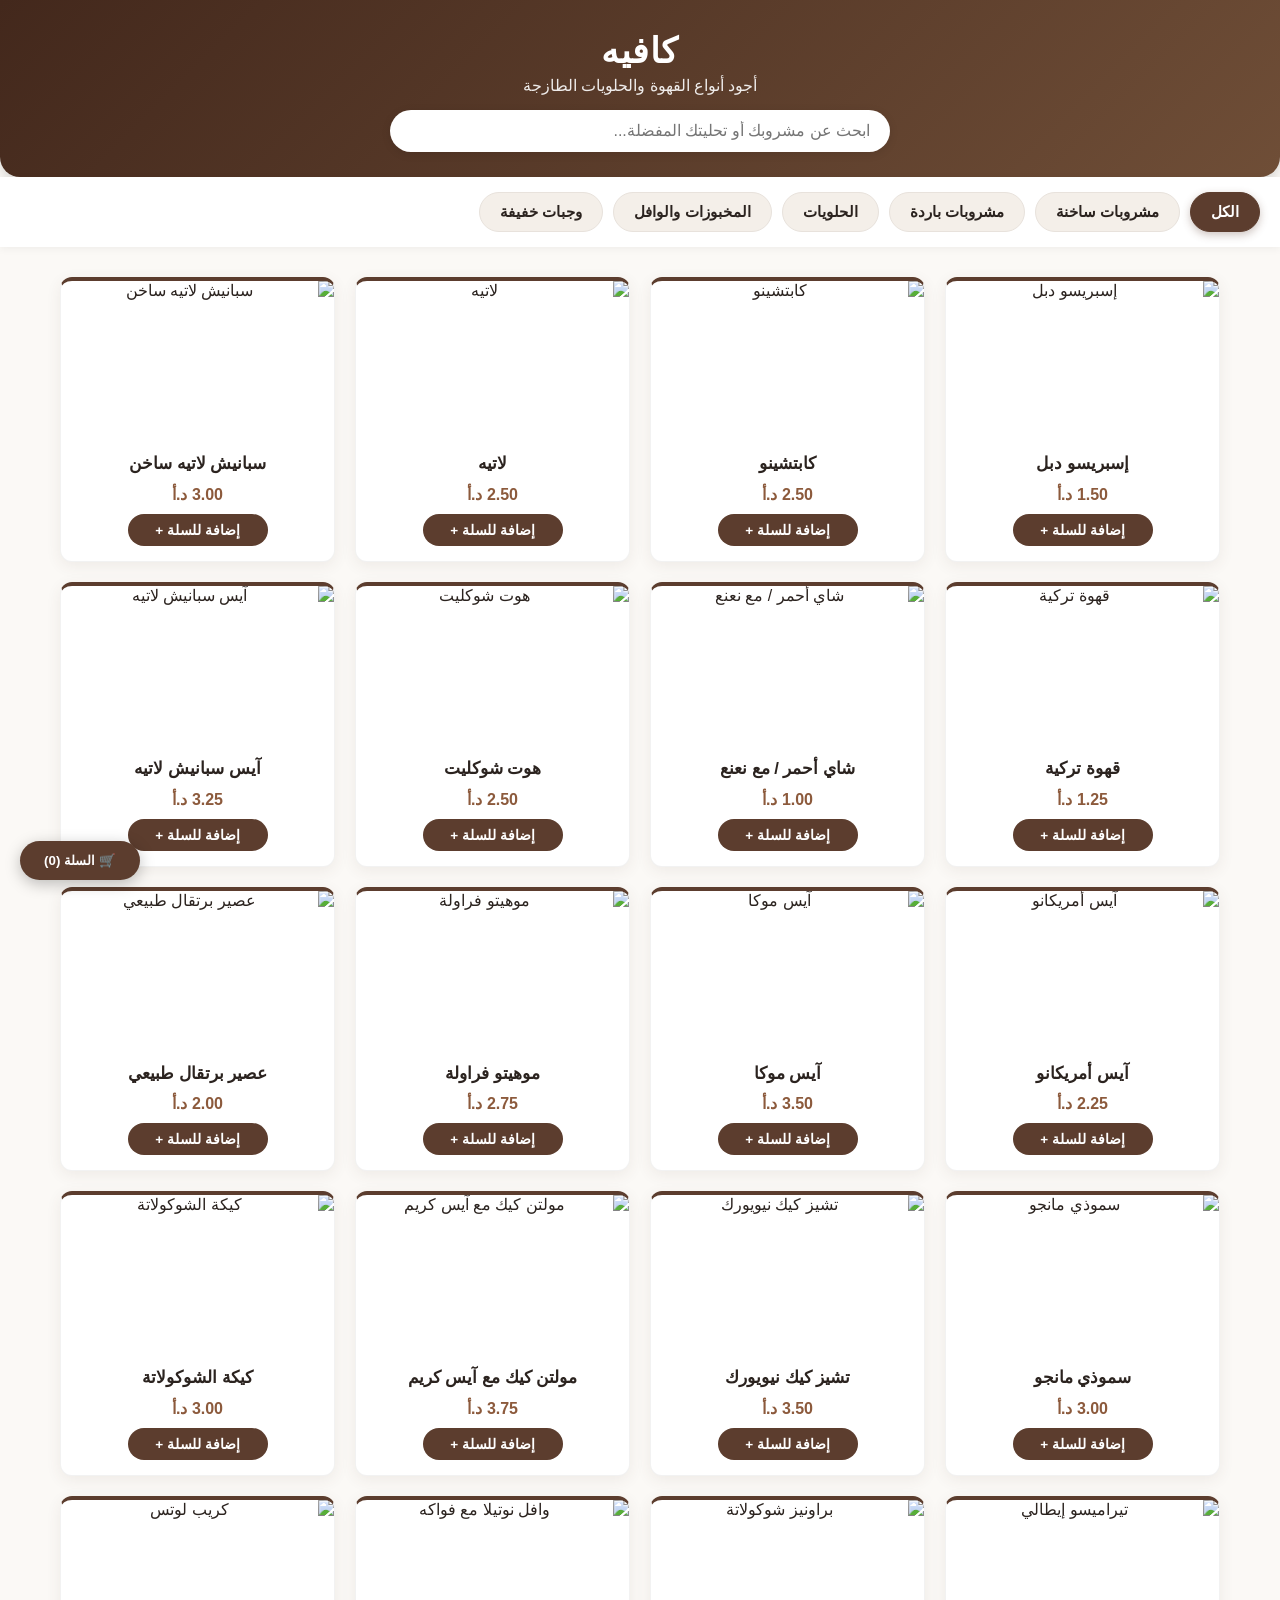
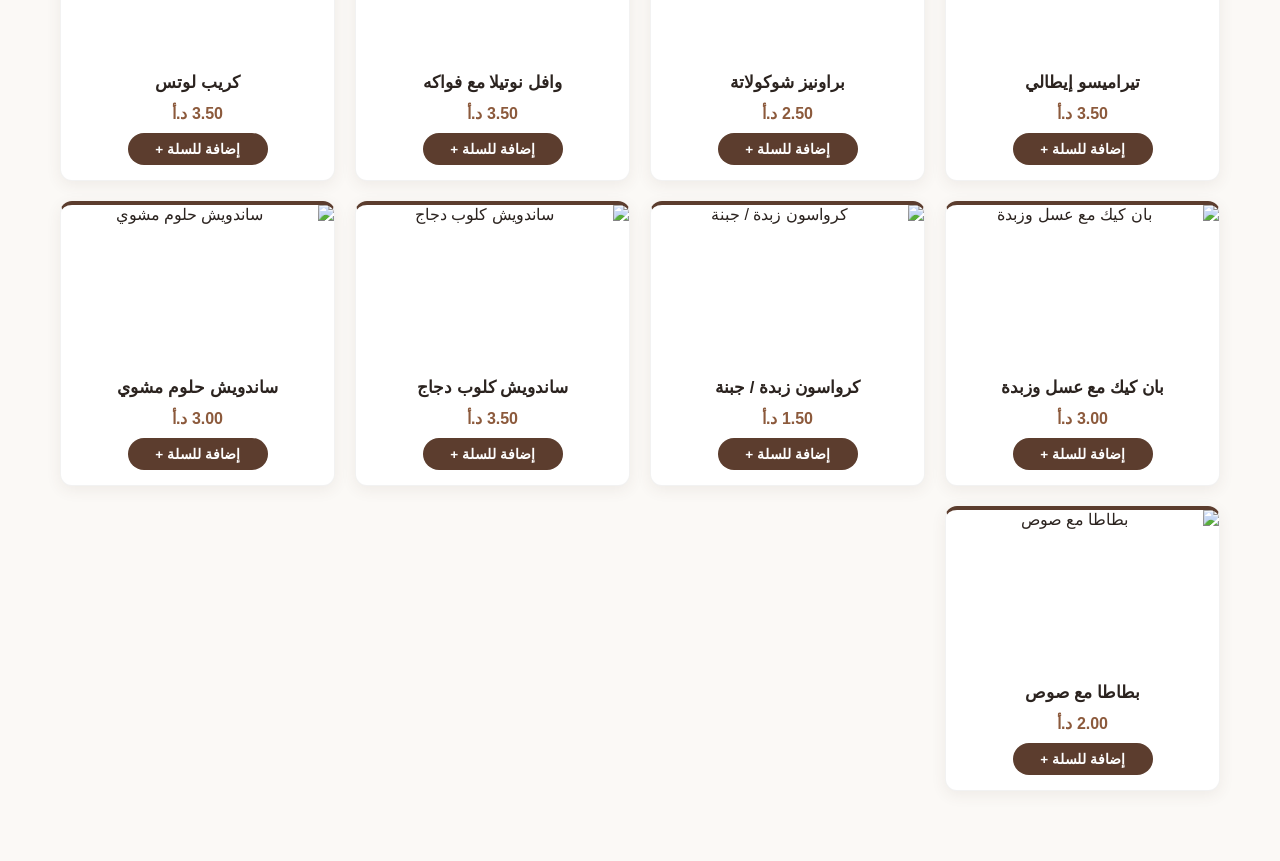
==== index.html @ 835d7e79 "Add files via upload" ====
<!DOCTYPE html>
<html lang="ar" dir="rtl">
<head>
    <meta charset="UTF-8">
    <meta name="viewport" content="width=device-width, initial-scale=1.0">
    <title>كافيه   - المنيو الإلكتروني</title>
    <link rel="stylesheet" href="style.css">
</head>
<body>

    <!-- الهيدر وشريط البحث -->
    <header class="main-header">
        <h1 class="restaurant-name">كافيه </h1>
        <p class="slogan">أجود أنواع القهوة والحلويات الطازجة</p>
        <div class="search-box">
            <input type="text" id="searchInput" placeholder="ابحث عن مشروبك أو تحليتك المفضلة...">
        </div>
    </header>

    <!-- شريط التبويبات للأقسام -->
    <nav class="categories-nav">
        <button class="nav-btn active" onclick="filterCategory('all', event)">الكل</button>
        <button class="nav-btn" onclick="filterCategory('hot_drinks', event)">مشروبات ساخنة</button>
        <button class="nav-btn" onclick="filterCategory('cold_drinks', event)">مشروبات باردة</button>
        <button class="nav-btn" onclick="filterCategory('desserts', event)">الحلويات</button>
        <button class="nav-btn" onclick="filterCategory('bakery', event)">المخبوزات والوافل</button>
        <button class="nav-btn" onclick="filterCategory('snack', event)">وجبات خفيفة</button>
    </nav>

    <!-- شبكة عرض الكروت -->
    <main class="menu-container" id="menuContainer"></main>

    <!-- زر السلة العائم -->
    <button class="cart-floating-btn" onclick="toggleCart()">
        🛒 السلة (<span id="cartCount">0</span>)
    </button>

    <!-- نافذة السلة المنبثقة -->
    <div class="cart-modal" id="cartModal">
        <div class="cart-content">
            <div class="cart-header">
                <h2>سلة الطلبات</h2>
                <button class="close-btn" onclick="toggleCart()">&times;</button>
            </div>
            
            <div class="cart-items" id="cartItemsContainer">
                <p class="empty-msg">السلة فارغة حالياً</p>
            </div>

            <div class="cart-footer">
                <div class="total-price">
                    <span>المجموع:</span>
                    <span id="totalAmount">0.00 د.أ</span>
                </div>
                
                <div id="checkoutSection" style="margin-top: 15px;">
                    <label for="paymentMethod" style="display:block; margin-bottom: 5px; font-weight:bold; font-size:0.9rem;">طريقة الدفع:</label>
                    <select id="paymentMethod" onchange="handlePaymentChange()" style="width:100%; padding:10px; border-radius:8px; border:1px solid #ccc; margin-bottom:10px; outline:none; font-size:0.9rem;">
                        <option value="cash">💵 نقداً (عند الطاولة / الاستلام)</option>
                        <option value="cliq">📱 كليك (CliQ)</option>
                    </select>

                    <!-- صندوق معلومات تحويل كليك بالاسم المستعار والرقم المشوش -->
                    <div id="cliqNotice" style="display: none; background-color: #fcf8f2; border: 1px dashed #8c5a3c; padding: 12px; border-radius: 8px; font-size: 0.85rem; color: #5a3825; margin-bottom: 12px; text-align: right; line-height: 1.6;">
                        📌 <b>تفاصيل التحويل عبر كليك (CliQ):</b><br>
                        • الاسم المستعار (Alias): <b id="cliqAliasText">MYCAFE</b><br>
                        • الرقم للتحويل: <span class="blurred-number">078*****91</span> 
                        <button type="button" onclick="copyCliqNumber()" style="background:#8c5a3c; color:white; border:none; border-radius:4px; padding:3px 8px; cursor:pointer; font-size:0.75rem; margin-right:5px; font-family:inherit;">📋 نسخ الرقم</button><br>
                        <small style="color: #666;">* اضغط نسخ الرقم للتحويل من تطبيق البنك، ثم أرفق الوصل بعد إرسال الطلب.</small>
                    </div>

                    <button class="whatsapp-btn" onclick="sendToWhatsApp()">
                        📲 إرسال الطلب عبر الواتس أب
                    </button>
                </div>
            </div>
        </div>
    </div>

    <script src="script.js"></script>
</body>
</html>
---- style.css ----
/* --- 1. الإعدادات العامة والخطوط --- */
:root {
    --primary-color: #5c3d2e;       /* بني دافئ مميز للكافيهات */
    --primary-hover: #43281c;
    --accent-color: #8c5a3c;
    --bg-light: #fbf9f6;            /* خلفية كريمية دافئة */
    --card-bg: #ffffff;
    --text-dark: #2b231f;
    --text-muted: #7d6e65;
    --border-color: #e8e2dc;
    --shadow: 0 4px 15px rgba(92, 61, 46, 0.08);
    --radius: 12px;
}

* {
    box-sizing: border-box;
    margin: 0;
    padding: 0;
    font-family: 'Segoe UI', Tahoma, Geneva, Verdana, sans-serif;
}

body {
    background-color: var(--bg-light);
    color: var(--text-dark);
    direction: rtl;
    padding-bottom: 40px;
}

/* --- 2. الهيدر وشريط البحث --- */
.main-header {
    background: linear-gradient(135deg, #43281c, #6f4e37);
    color: #ffffff;
    text-align: center;
    padding: 30px 15px 25px;
    box-shadow: 0 4px 12px rgba(0, 0, 0, 0.15);
    border-bottom-left-radius: 20px;
    border-bottom-right-radius: 20px;
}

.restaurant-name {
    font-size: 2.2rem;
    font-weight: 800;
    margin-bottom: 5px;
    letter-spacing: 0.5px;
}

.slogan {
    font-size: 1rem;
    opacity: 0.9;
    font-weight: 300;
    margin-bottom: 15px;
}

.search-box {
    max-width: 500px;
    margin: 0 auto;
}

.search-box input {
    width: 100%;
    padding: 12px 20px;
    font-size: 1rem;
    border: none;
    border-radius: 25px;
    outline: none;
    box-shadow: 0 2px 10px rgba(0, 0, 0, 0.1);
    transition: all 0.3s ease;
}

.search-box input:focus {
    box-shadow: 0 4px 15px rgba(0, 0, 0, 0.2);
    transform: scale(1.02);
}

/* --- 3. شريط التبويبات للأقسام --- */
.categories-nav {
    display: flex;
    justify-content: flex-start;
    align-items: center;
    gap: 10px;
    padding: 15px 20px;
    overflow-x: auto;
    white-space: nowrap;
    background-color: #ffffff;
    box-shadow: 0 2px 8px rgba(0, 0, 0, 0.05);
    position: sticky;
    top: 0;
    z-index: 100;
    -webkit-overflow-scrolling: touch;
    -ms-overflow-style: none;
    scrollbar-width: none;
}

.categories-nav::-webkit-scrollbar {
    display: none;
}

.nav-btn {
    background-color: #f4efe9;
    color: var(--text-dark);
    border: 1px solid var(--border-color);
    padding: 10px 20px;
    border-radius: 20px;
    font-size: 0.95rem;
    font-weight: 600;
    cursor: pointer;
    transition: all 0.3s ease;
    flex-shrink: 0;
}

.nav-btn:hover {
    background-color: #e8dfd5;
}

.nav-btn.active {
    background-color: var(--primary-color);
    color: #ffffff;
    border-color: var(--primary-color);
    box-shadow: 0 3px 8px rgba(92, 61, 46, 0.3);
}

/* --- 4. شبكة عرض الكروت --- */
.menu-container {
    max-width: 1200px;
    margin: 30px auto;
    padding: 0 20px;
    display: grid;
    grid-template-columns: repeat(auto-fill, minmax(220px, 1fr));
    gap: 20px;
}

/* --- 5. كروت الأصناف والتنسيق الداخلي --- */
.menu-card {
    background-color: var(--card-bg);
    border-radius: var(--radius);
    padding: 0 0 15px 0;
    text-align: center;
    box-shadow: var(--shadow);
    border: 1px solid rgba(0, 0, 0, 0.05);
    border-top: 4px solid var(--primary-color);
    transition: transform 0.3s ease, box-shadow 0.3s ease;
    display: flex;
    flex-direction: column;
    overflow: hidden;
}

.menu-card:hover {
    transform: translateY(-5px);
    box-shadow: 0 8px 25px rgba(0, 0, 0, 0.12);
}

.card-image-container {
    width: 100%;
    height: 160px;
    overflow: hidden;
    margin-bottom: 12px;
}

.item-img {
    width: 100%;
    height: 100%;
    object-fit: cover;
    display: block;
    transition: transform 0.3s ease;
}

.menu-card:hover .item-img {
    transform: scale(1.05);
}

.card-body {
    padding: 0 12px;
    display: flex;
    flex-direction: column;
    align-items: center;
    justify-content: space-between;
    flex-grow: 1;
    gap: 8px;
}

.menu-card h3, .card-body h3 {
    font-size: 1.05rem;
    color: var(--text-dark);
    font-weight: 700;
    line-height: 1.3;
    margin: 0;
}

.item-price {
    font-size: 1rem;
    font-weight: bold;
    color: var(--accent-color);
    margin: 2px 0;
}

.add-to-cart-btn {
    background-color: var(--primary-color);
    color: white;
    border: none;
    padding: 8px 16px;
    border-radius: 20px;
    font-size: 0.85rem;
    font-weight: 600;
    cursor: pointer;
    transition: background 0.2s ease, transform 0.1s ease;
    width: 100%;
    max-width: 140px;
}

.add-to-cart-btn:hover {
    background-color: var(--primary-hover);
}

.add-to-cart-btn:active {
    transform: scale(0.97);
}

/* --- 6. زر السلة العائم والنافذة المنبثقة --- */
.cart-floating-btn {
    position: fixed;
    bottom: 20px;
    left: 20px;
    background-color: var(--primary-color);
    color: white;
    padding: 12px 24px;
    border-radius: 30px;
    font-weight: bold;
    box-shadow: 0 4px 15px rgba(0, 0, 0, 0.25);
    cursor: pointer;
    border: none;
    z-index: 999;
    transition: transform 0.2s ease, background 0.2s ease;
}

.cart-floating-btn:hover {
    background-color: var(--primary-hover);
    transform: scale(1.05);
}

.cart-modal {
    position: fixed !important;
    top: 0 !important;
    left: 0 !important;
    width: 100vw !important;
    height: 100vh !important;
    background: rgba(0, 0, 0, 0.75) !important;
    display: none;
    justify-content: flex-end;
    z-index: 99999 !important;
}

.cart-modal.active {
    display: flex !important;
}

.cart-content {
    background-color: #ffffff !important;
    width: 100%;
    max-width: 400px;
    height: 100%;
    display: flex;
    flex-direction: column;
    padding: 20px;
    box-shadow: -5px 0 25px rgba(0, 0, 0, 0.3);
    overflow-y: auto;
    position: relative;
    z-index: 100000 !important;
}

.cart-header {
    display: flex;
    justify-content: space-between;
    align-items: center;
    border-bottom: 1px solid #eee;
    padding-bottom: 10px;
}

.close-btn {
    background: none;
    border: none;
    font-size: 1.5rem;
    line-height: 1;
    cursor: pointer;
    color: var(--text-muted);
    transition: color 0.2s ease;
}

.close-btn:hover {
    color: var(--primary-color);
}

.cart-items {
    flex: 1;
    overflow-y: auto;
    margin: 15px 0;
    min-height: 120px;
}

.cart-item {
    display: flex;
    justify-content: space-between;
    align-items: center;
    padding: 10px 0;
    border-bottom: 1px solid #f0f0f0;
}

.cart-item-info h4 {
    font-size: 0.95rem;
    margin-bottom: 3px;
}

.cart-item-price {
    font-size: 0.85rem;
    color: var(--accent-color);
    font-weight: bold;
}

.quantity-controls {
    display: flex;
    align-items: center;
    gap: 8px;
}

.quantity-controls button {
    background: #f4efe9;
    border: 1px solid #ccc;
    width: 28px;
    height: 28px;
    border-radius: 50%;
    cursor: pointer;
    font-weight: bold;
    display: flex;
    align-items: center;
    justify-content: center;
    transition: background 0.2s ease;
}

.quantity-controls button:hover {
    background: #e0d7cd;
}

.cart-footer {
    border-top: 2px solid #eee;
    padding-top: 15px;
}

.total-price {
    display: flex;
    justify-content: space-between;
    font-size: 1.1rem;
    font-weight: bold;
    color: var(--text-dark);
}

.empty-msg {
    text-align: center;
    color: var(--text-muted);
    margin-top: 40px;
}

/* --- 7. قسم الخيارات للواتس والدفع وتنسيق التغبيش --- */
#checkoutSection {
    margin-top: 15px;
    border-top: 1px solid var(--border-color);
    padding-top: 12px;
}

#checkoutSection select {
    width: 100%;
    padding: 10px;
    border-radius: 8px;
    border: 1px solid var(--border-color);
    font-size: 0.9rem;
    outline: none;
    background-color: var(--bg-light);
    color: var(--text-dark);
    margin-bottom: 10px;
}

/* التنسيق الخاص بالرقم المشوش */
.blurred-number {
    filter: blur(3px);
    user-select: none;
    display: inline-block;
    font-weight: bold;
    direction: ltr;
    letter-spacing: 1px;
}

.whatsapp-btn {
    width: 100%;
    background-color: #25D366;
    color: white;
    border: none;
    padding: 12px;
    font-size: 1rem;
    font-weight: bold;
    border-radius: 25px;
    cursor: pointer;
    display: flex;
    align-items: center;
    justify-content: center;
    gap: 8px;
    transition: background 0.2s ease, transform 0.1s ease;
}

.whatsapp-btn:hover {
    background-color: #1eb954;
}

.whatsapp-btn:active {
    transform: scale(0.98);
}

/* --- 8. التجاوب للشاشات الصغيرة (الجوال) --- */
@media (max-width: 600px) {
    .restaurant-name {
        font-size: 1.75rem;
    }

    .slogan {
        font-size: 0.88rem;
    }

    .main-header {
        padding: 20px 12px 15px;
        border-radius: 0 0 15px 15px;
    }

    .nav-btn {
        padding: 8px 16px;
        font-size: 0.88rem;
    }

    .menu-container {
        grid-template-columns: repeat(2, 1fr);
        gap: 12px;
        padding: 0 10px;
        margin: 20px auto;
    }

    .menu-card {
        padding-bottom: 12px;
        border-radius: 10px;
    }

    .card-image-container {
        height: 130px;
        margin-bottom: 8px;
    }

    .menu-card h3, .card-body h3 {
        font-size: 0.9rem;
        word-break: break-word;
    }

    .add-to-cart-btn {
        padding: 6px 10px;
        font-size: 0.8rem;
    }
}
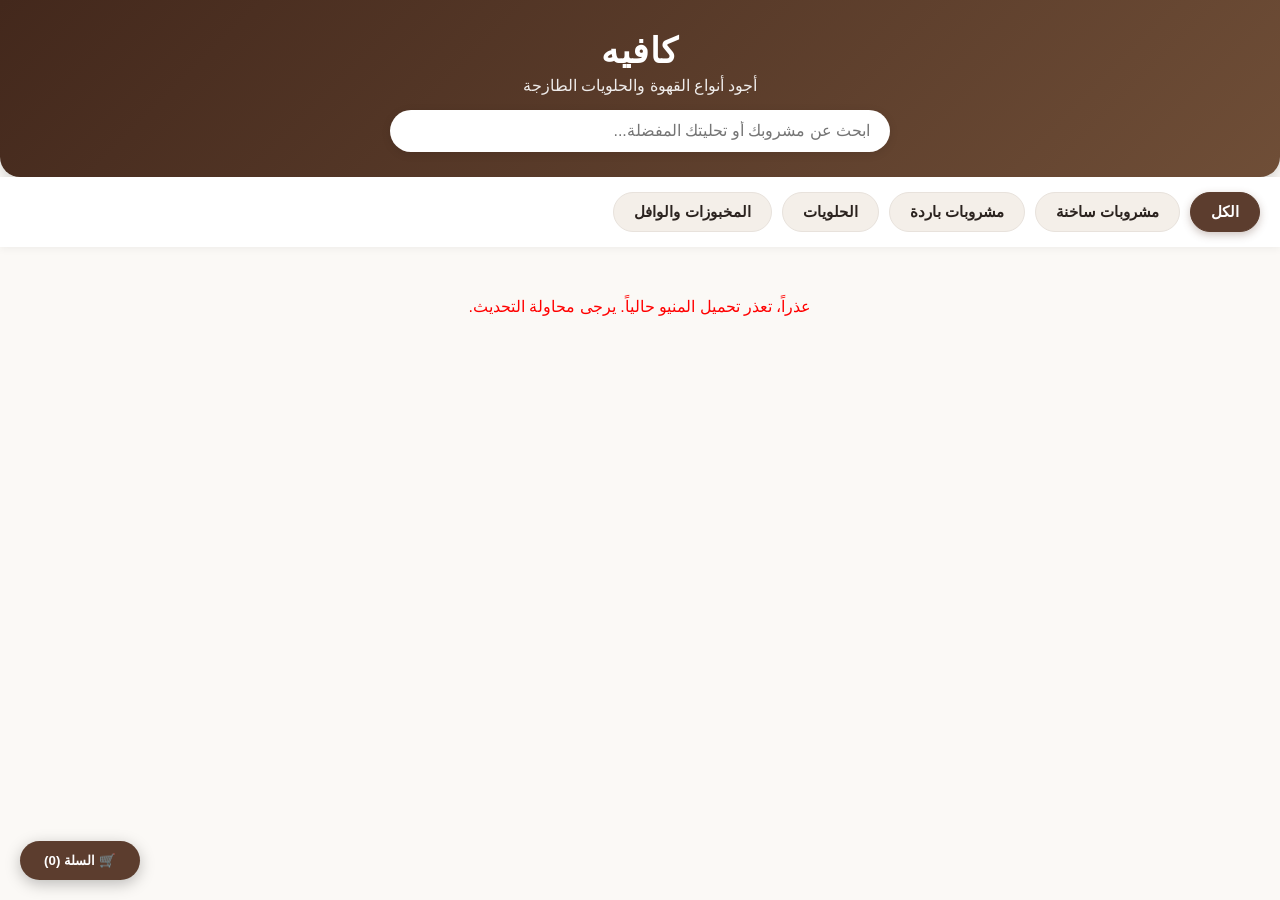
==== commit 46db2c58: "Add files via upload" ====
--- a/index.html
+++ b/index.html
@@ -3,14 +3,14 @@
 <head>
     <meta charset="UTF-8">
     <meta name="viewport" content="width=device-width, initial-scale=1.0">
-    <title>كافيه   - المنيو الإلكتروني</title>
+    <title>كافيه - المنيو الإلكتروني</title>
     <link rel="stylesheet" href="style.css">
 </head>
 <body>
 
     <!-- الهيدر وشريط البحث -->
     <header class="main-header">
-        <h1 class="restaurant-name">كافيه </h1>
+        <h1 class="restaurant-name">كافيه</h1>
         <p class="slogan">أجود أنواع القهوة والحلويات الطازجة</p>
         <div class="search-box">
             <input type="text" id="searchInput" placeholder="ابحث عن مشروبك أو تحليتك المفضلة...">
@@ -24,8 +24,7 @@
         <button class="nav-btn" onclick="filterCategory('cold_drinks', event)">مشروبات باردة</button>
         <button class="nav-btn" onclick="filterCategory('desserts', event)">الحلويات</button>
         <button class="nav-btn" onclick="filterCategory('bakery', event)">المخبوزات والوافل</button>
-        <button class="nav-btn" onclick="filterCategory('snack', event)">وجبات خفيفة</button>
-    </nav>
+     </nav>
 
     <!-- شبكة عرض الكروت -->
     <main class="menu-container" id="menuContainer"></main>
@@ -53,14 +52,14 @@
                     <span id="totalAmount">0.00 د.أ</span>
                 </div>
                 
-                <div id="checkoutSection" style="margin-top: 15px;">
+                <div id="checkoutSection" style="margin-top: 15px; display: none;">
                     <label for="paymentMethod" style="display:block; margin-bottom: 5px; font-weight:bold; font-size:0.9rem;">طريقة الدفع:</label>
                     <select id="paymentMethod" onchange="handlePaymentChange()" style="width:100%; padding:10px; border-radius:8px; border:1px solid #ccc; margin-bottom:10px; outline:none; font-size:0.9rem;">
                         <option value="cash">💵 نقداً (عند الطاولة / الاستلام)</option>
                         <option value="cliq">📱 كليك (CliQ)</option>
                     </select>
 
-                    <!-- صندوق معلومات تحويل كليك بالاسم المستعار والرقم المشوش -->
+                    <!-- صندوق معلومات تحويل كليك -->
                     <div id="cliqNotice" style="display: none; background-color: #fcf8f2; border: 1px dashed #8c5a3c; padding: 12px; border-radius: 8px; font-size: 0.85rem; color: #5a3825; margin-bottom: 12px; text-align: right; line-height: 1.6;">
                         📌 <b>تفاصيل التحويل عبر كليك (CliQ):</b><br>
                         • الاسم المستعار (Alias): <b id="cliqAliasText">MYCAFE</b><br>
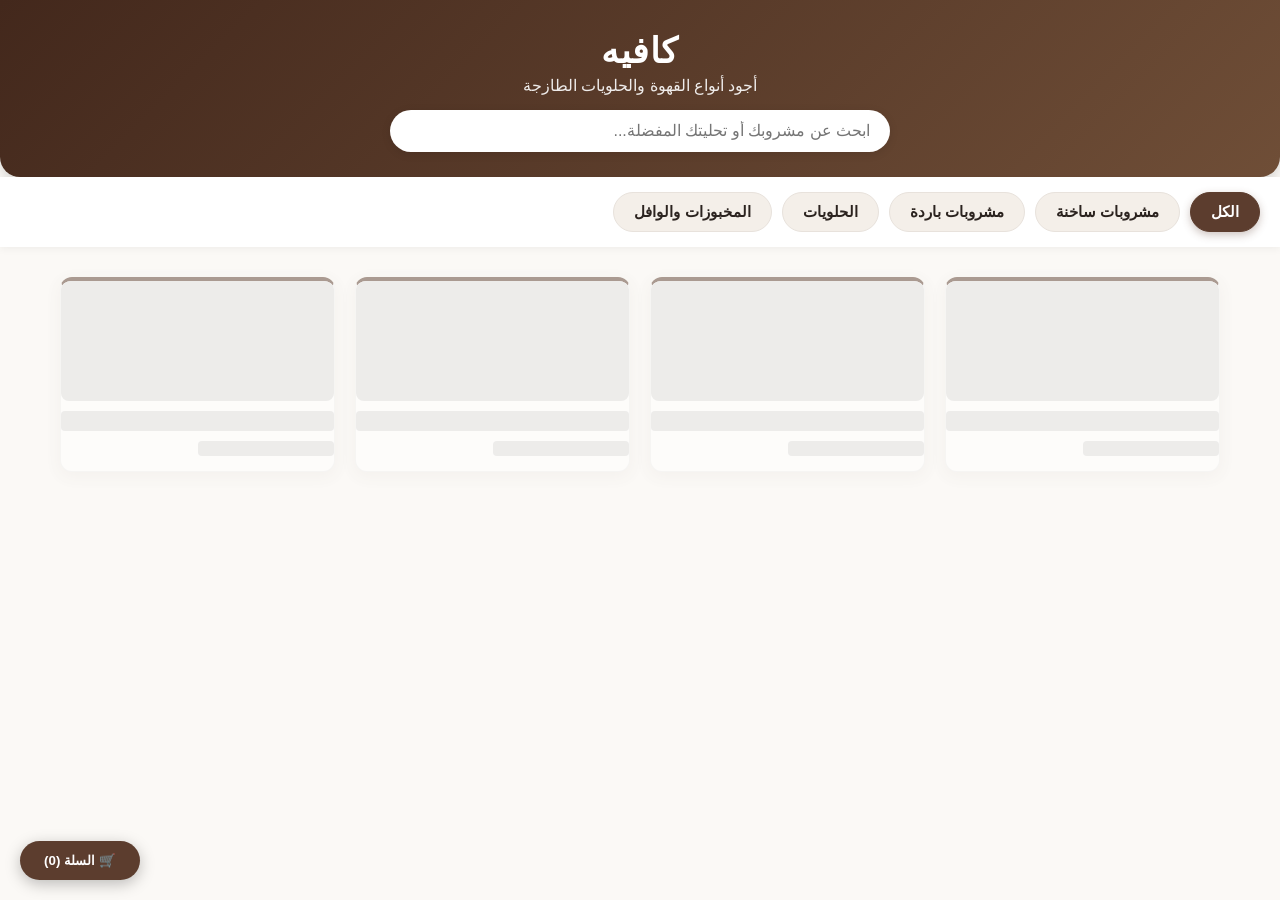
==== commit 6acca148: "Add files via upload" ====
--- a/index.html
+++ b/index.html
@@ -1,6 +1,18 @@
 <!DOCTYPE html>
 <html lang="ar" dir="rtl">
 <head>
+   
+    <meta charset="UTF-8">
+    <meta name="viewport" content="width=device-width, initial-scale=1.0">
+    
+    <!-- اكتب اسم الكافيه هون عشان يظهر بالبحث -->
+    <title>منيو كافيه نغم المنيو التفاعلي</title>
+    
+    <!-- وصف سطرين يظهر تحت الرابط بجوجل -->
+    <meta name="description" content="تصفح منيو كافيه [اسم الكافيه] التفاعلي واطلب مشروباتك وحلوياتك المفضلة مباشرة عبر الواتساب.">
+    
+    <meta name="robots" content="index, follow">
+
     <meta charset="UTF-8">
     <meta name="viewport" content="width=device-width, initial-scale=1.0">
     <title>كافيه - المنيو الإلكتروني</title>
